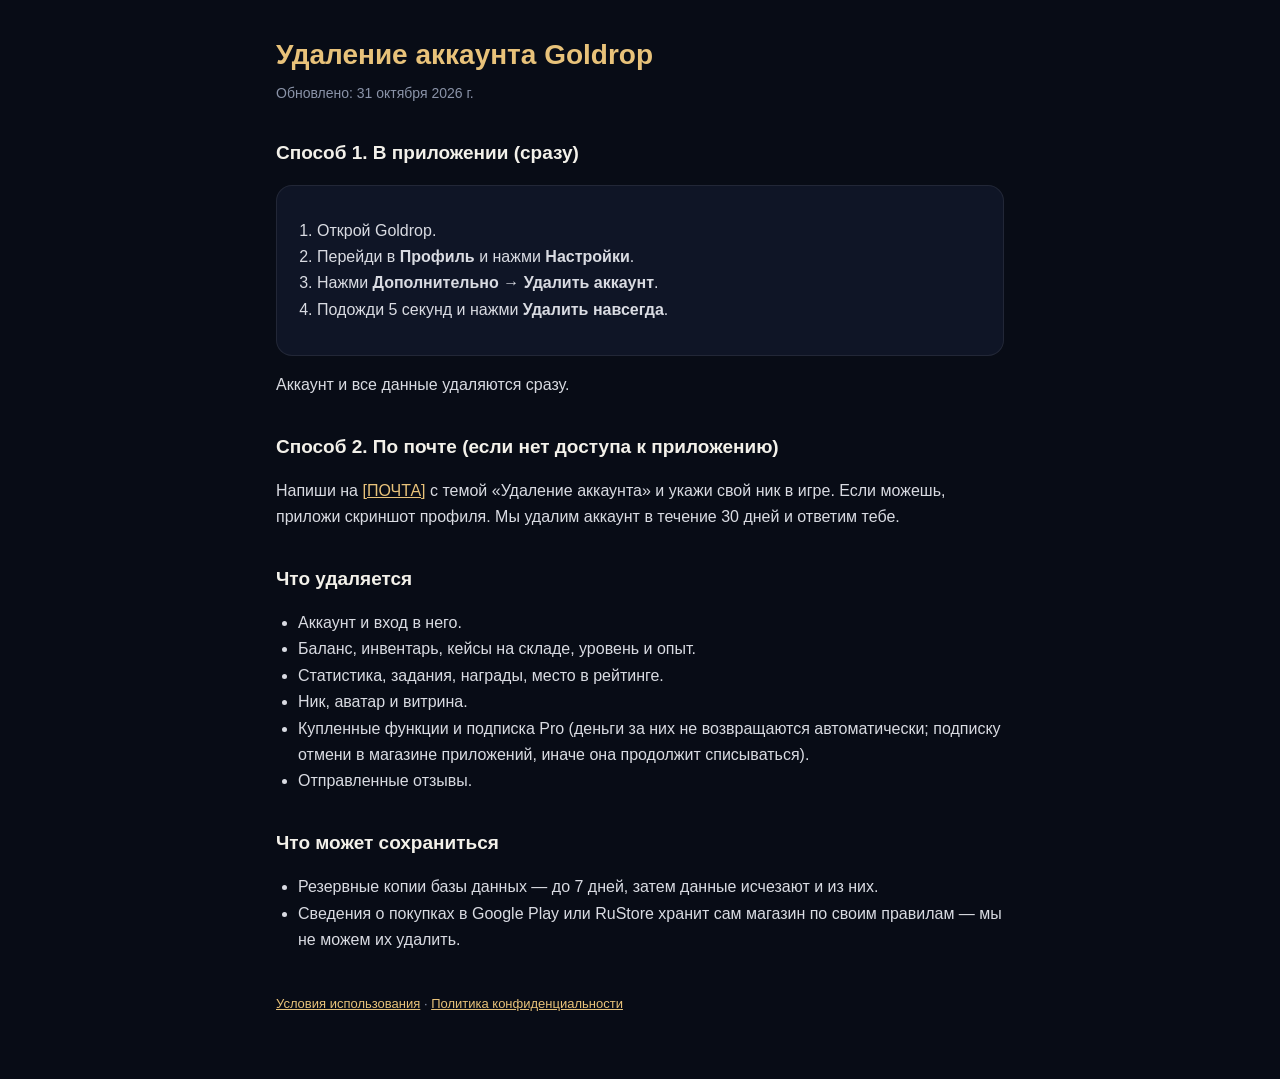
==== delete-account.html @ 25c2cf28 "Create delete-account.html" ====
<!doctype html>
<html lang="ru">
<head>
  <meta charset="utf-8">
  <meta name="viewport" content="width=device-width, initial-scale=1">
  <title>Goldrop — Удаление аккаунта</title>
  <link rel="stylesheet" href="style.css">
</head>
<body>
<main>
  <h1>Удаление аккаунта Goldrop</h1>
  <div class="date">Обновлено: 31 октября 2026 г.</div>

  <h2>Способ 1. В приложении (сразу)</h2>
  <div class="box">
    <ol>
      <li>Открой Goldrop.</li>
      <li>Перейди в <b>Профиль</b> и нажми <b>Настройки</b>.</li>
      <li>Нажми <b>Дополнительно</b> → <b>Удалить аккаунт</b>.</li>
      <li>Подожди 5 секунд и нажми <b>Удалить навсегда</b>.</li>
    </ol>
  </div>
  <p>Аккаунт и все данные удаляются сразу.</p>

  <h2>Способ 2. По почте (если нет доступа к приложению)</h2>
  <p>Напиши на <a href="mailto:[ПОЧТА]?subject=Удаление%20аккаунта">[ПОЧТА]</a> с темой «Удаление аккаунта» и укажи свой ник в игре. Если можешь, приложи скриншот профиля. Мы удалим аккаунт в течение 30 дней и ответим тебе.</p>

  <h2>Что удаляется</h2>
  <ul>
    <li>Аккаунт и вход в него.</li>
    <li>Баланс, инвентарь, кейсы на складе, уровень и опыт.</li>
    <li>Статистика, задания, награды, место в рейтинге.</li>
    <li>Ник, аватар и витрина.</li>
    <li>Купленные функции и подписка Pro (деньги за них не возвращаются автоматически; подписку отмени в магазине приложений, иначе она продолжит списываться).</li>
    <li>Отправленные отзывы.</li>
  </ul>

  <h2>Что может сохраниться</h2>
  <ul>
    <li>Резервные копии базы данных — до 7 дней, затем данные исчезают и из них.</li>
    <li>Сведения о покупках в Google Play или RuStore хранит сам магазин по своим правилам — мы не можем их удалить.</li>
  </ul>

  <footer><a href="terms.html">Условия использования</a> · <a href="privacy.html">Политика конфиденциальности</a></footer>
</main>
</body>
</html>
---- style.css ----
/* Общий вид страниц: тёмный фон и золото, как в приложении */
:root {
  --bg: #080c16;
  --card: #0f1526;
  --text: #f3f1ea;
  --muted: #8a93a8;
  --accent: #e8c27a;
  --line: rgba(255, 255, 255, 0.08);
}
* { box-sizing: border-box; }
body {
  margin: 0;
  background: var(--bg);
  color: var(--text);
  font: 16px/1.65 -apple-system, "Segoe UI", Roboto, Arial, sans-serif;
}
main { max-width: 760px; margin: 0 auto; padding: 32px 16px 64px; }
h1 { font-size: 28px; margin: 0 0 4px; color: var(--accent); }
h2 { font-size: 19px; margin: 32px 0 8px; }
p, li { color: #d9dbe2; }
ul, ol { padding-left: 22px; }
a { color: var(--accent); }
.date { color: var(--muted); font-size: 14px; margin-bottom: 24px; }
.box { background: var(--card); border: 1px solid var(--line); border-radius: 16px; padding: 16px 18px; margin: 16px 0; }
footer { margin-top: 40px; color: var(--muted); font-size: 13px; }
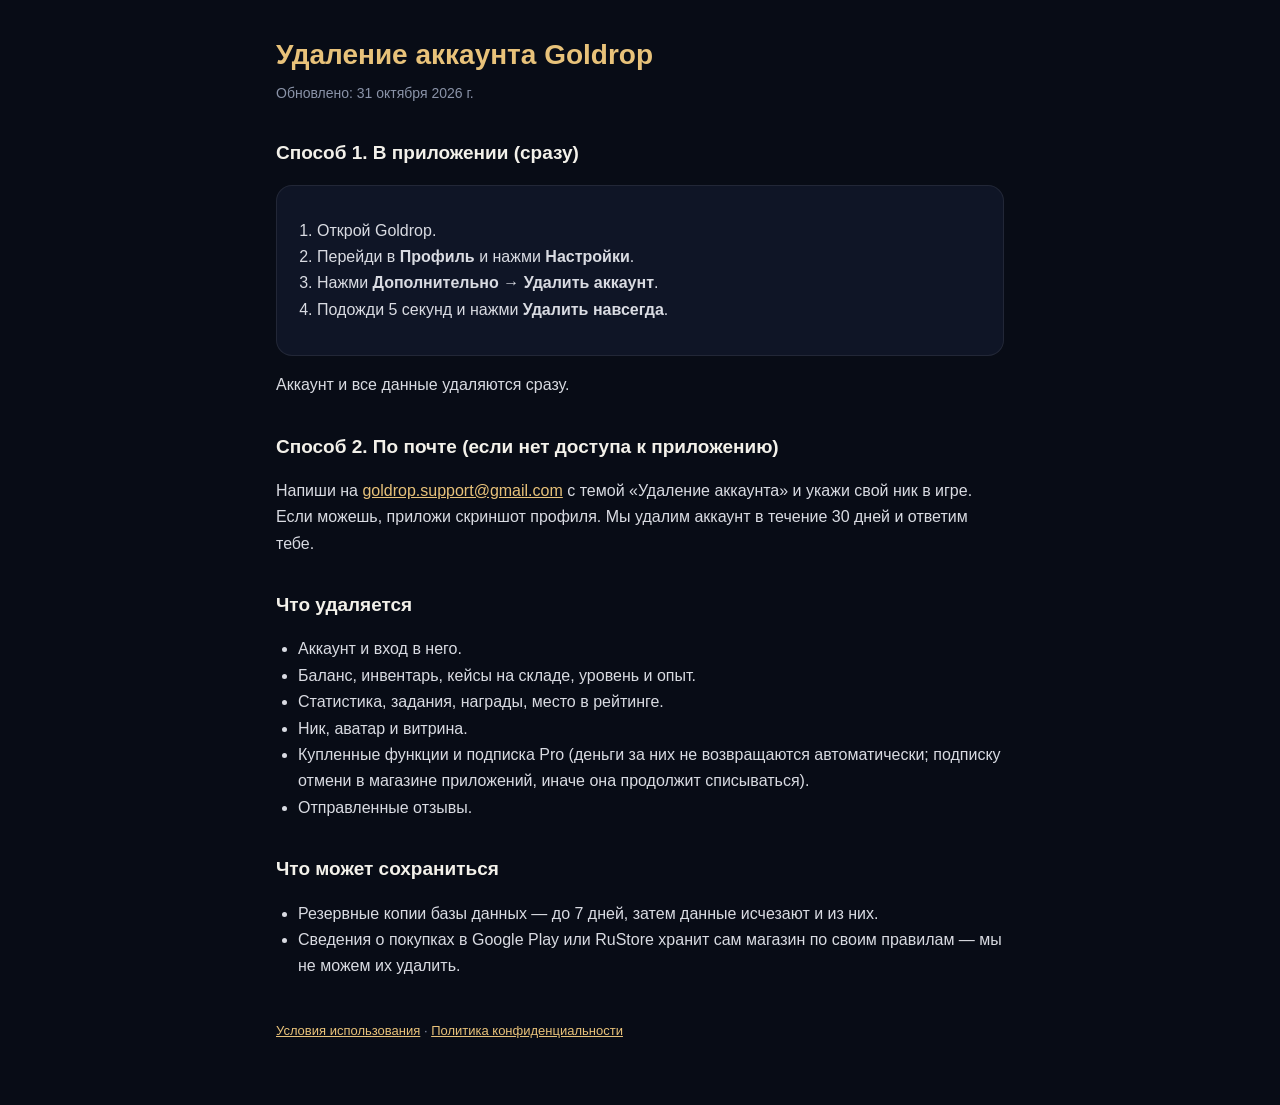
==== commit 9b0283e5: "Update delete-account.html" ====
--- a/delete-account.html
+++ b/delete-account.html
@@ -23,7 +23,7 @@
   <p>Аккаунт и все данные удаляются сразу.</p>
 
   <h2>Способ 2. По почте (если нет доступа к приложению)</h2>
-  <p>Напиши на <a href="mailto:[ПОЧТА]?subject=Удаление%20аккаунта">[ПОЧТА]</a> с темой «Удаление аккаунта» и укажи свой ник в игре. Если можешь, приложи скриншот профиля. Мы удалим аккаунт в течение 30 дней и ответим тебе.</p>
+  <p>Напиши на <a href="mailto:goldrop.support@gmail.com?subject=Удаление%20аккаунта">goldrop.support@gmail.com</a> с темой «Удаление аккаунта» и укажи свой ник в игре. Если можешь, приложи скриншот профиля. Мы удалим аккаунт в течение 30 дней и ответим тебе.</p>
 
   <h2>Что удаляется</h2>
   <ul>
